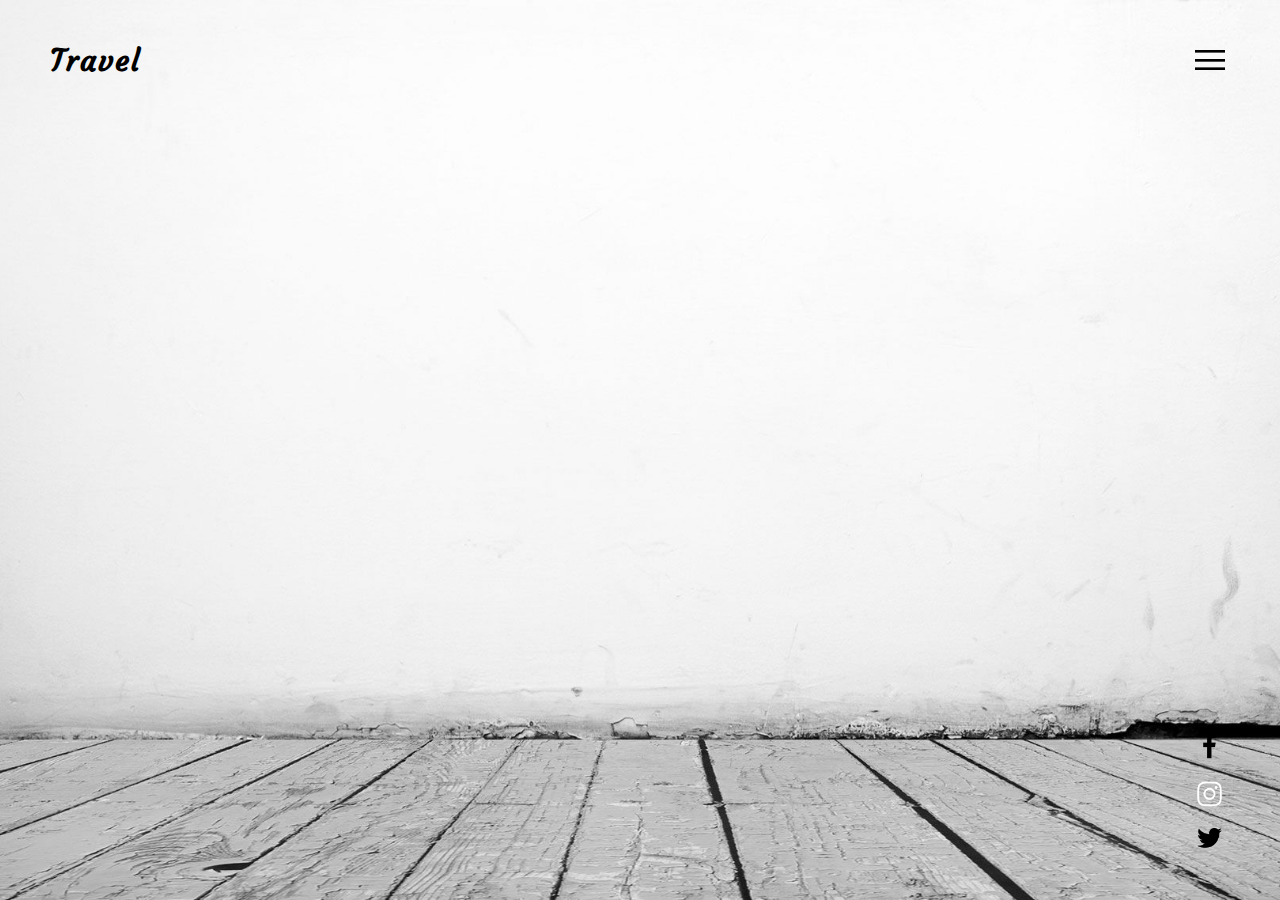
==== booking.html @ b0efcd55 "first commit" ====
<!DOCTYPE html>
<html lang="en">
<head>
    <meta name="viewport" content="width=device-width, initial-scale=1.0">
    <title>Booking Site</title>
    <link rel="stylesheet" type="text/css" href="css/booking.css">
</head>
<body>
    <section>
        <header>
            <a href="#" class="logo">Travel</a>
            <div class="toggle" onclick="toggleMenu();"></div>
        </header>
        <ul class="media">
            <li><a href="#"><img src="img/blackfacebook.png"></a></li>
            <li><a href="#"><img src="img/instagram.png"></a></li>
            <li><a href="#"><img src="img/blacktwitter.png"></a></li>
        </ul>
        <div class="navigation">
            <ul>
                <li><a href="index.html">Home</a></li>
                <li><a href="#">About</a></li>
                <li><a href="booking.html">Booking</a></li>
                <li><a href="#">Contact</a></li>
            </ul>
        </div>

    </section>
    <script type="text/javascript">
        function toggleMenu(){
            const menyToggle = document.querySelector('.toggle');
            const navigation = document.querySelector('.navigation');
            menyToggle.classList.toggle('active');
            navigation.classList.toggle('active');
        }
    </script>
</body>
</html>
---- css/booking.css ----
@import url('https://fonts.googleapis.com/css?family=Poppins:200,300,400,500,600,700,800,900&display=swap');
@import url('https://fonts.googleapis.com/css2?family=Courgette&display=swap');
* {
    margin: 0;
    padding: 0;
    box-sizing: border-box;
    font-family: 'Poppins', sans-serif;
}
section{
    position: relative;
    display: flex;
    justify-content: flex-start;
    align-items: center;
    min-height: 100vh;
    background: url(../img/booking.jpg);
    background-size: cover;
    background-position: center;
    background-repeat: no-repeat;
}
header {
    position: absolute;
    top: 0;
    left: 0;
    width: 100%;
    padding: 40px 50px;
    display: flex;
    justify-content: space-between;
    align-items: center;
    z-index: 1000;
}
header {
    position: absolute;
    top: 0;
    left: 0;
    width: 100%;
    padding: 40px 50px;
    display: flex;
    justify-content: space-between;
    align-items: center;
    z-index: 1000;
}
header .logo {
    position: relative;
    color: rgb(0, 0, 0);
    text-decoration: none;
    font-family: 'Courgette', 'cursive';
    font-size: 30px;
    font-weight: 700;
    letter-spacing: 2px;
}
header .toggle {
    position: relative;
    width: 40px;
    height: 40px;
    background: url(../img/blackmenu.png);
    background-size: 30px;
    background-position: center;
    background-repeat: no-repeat;
    cursor: pointer;
}
header .toggle.active {
    background: url(../img/close.png);
    background-size: 25px;
    background-position: center;
    background-repeat: no-repeat;
    cursor: pointer;
}
.media {
    position: absolute;
    bottom: 40px;
    right: 50px;
    display: flex;
    justify-content: center;
    align-items: center;
    flex-direction: column;
}
.media li {
    color: #000;
    list-style: none;
}
.media li a {
    color: #000;
    display: inline-block;
    text-decoration: none;
    transform: scale(0.6);
}
.navigation {
    position: absolute;
    top: 0;
    left: 0;
    width: 100%;
    height: 100%;
    background: #fff;
    display: flex;
    justify-content: center;
    align-items: center;
    opacity: 0;
    visibility: hidden;
    transition: 0.2s;
}
.navigation.active {
    opacity: 1;
    visibility: visible;
}
.navigation ul {
    display: flex;
    justify-content: center;
    align-items: center;
    flex-direction: column;
}
.navigation ul li {
    list-style: none;

}
.navigation ul li a {
    display: inline-block;
    color: #000;
    font-size: 2em;
    text-decoration: none;
    font-weight: 100;
}
.navigation ul li a:hover {
    color: rgba(0, 153, 255, 0.349)
}
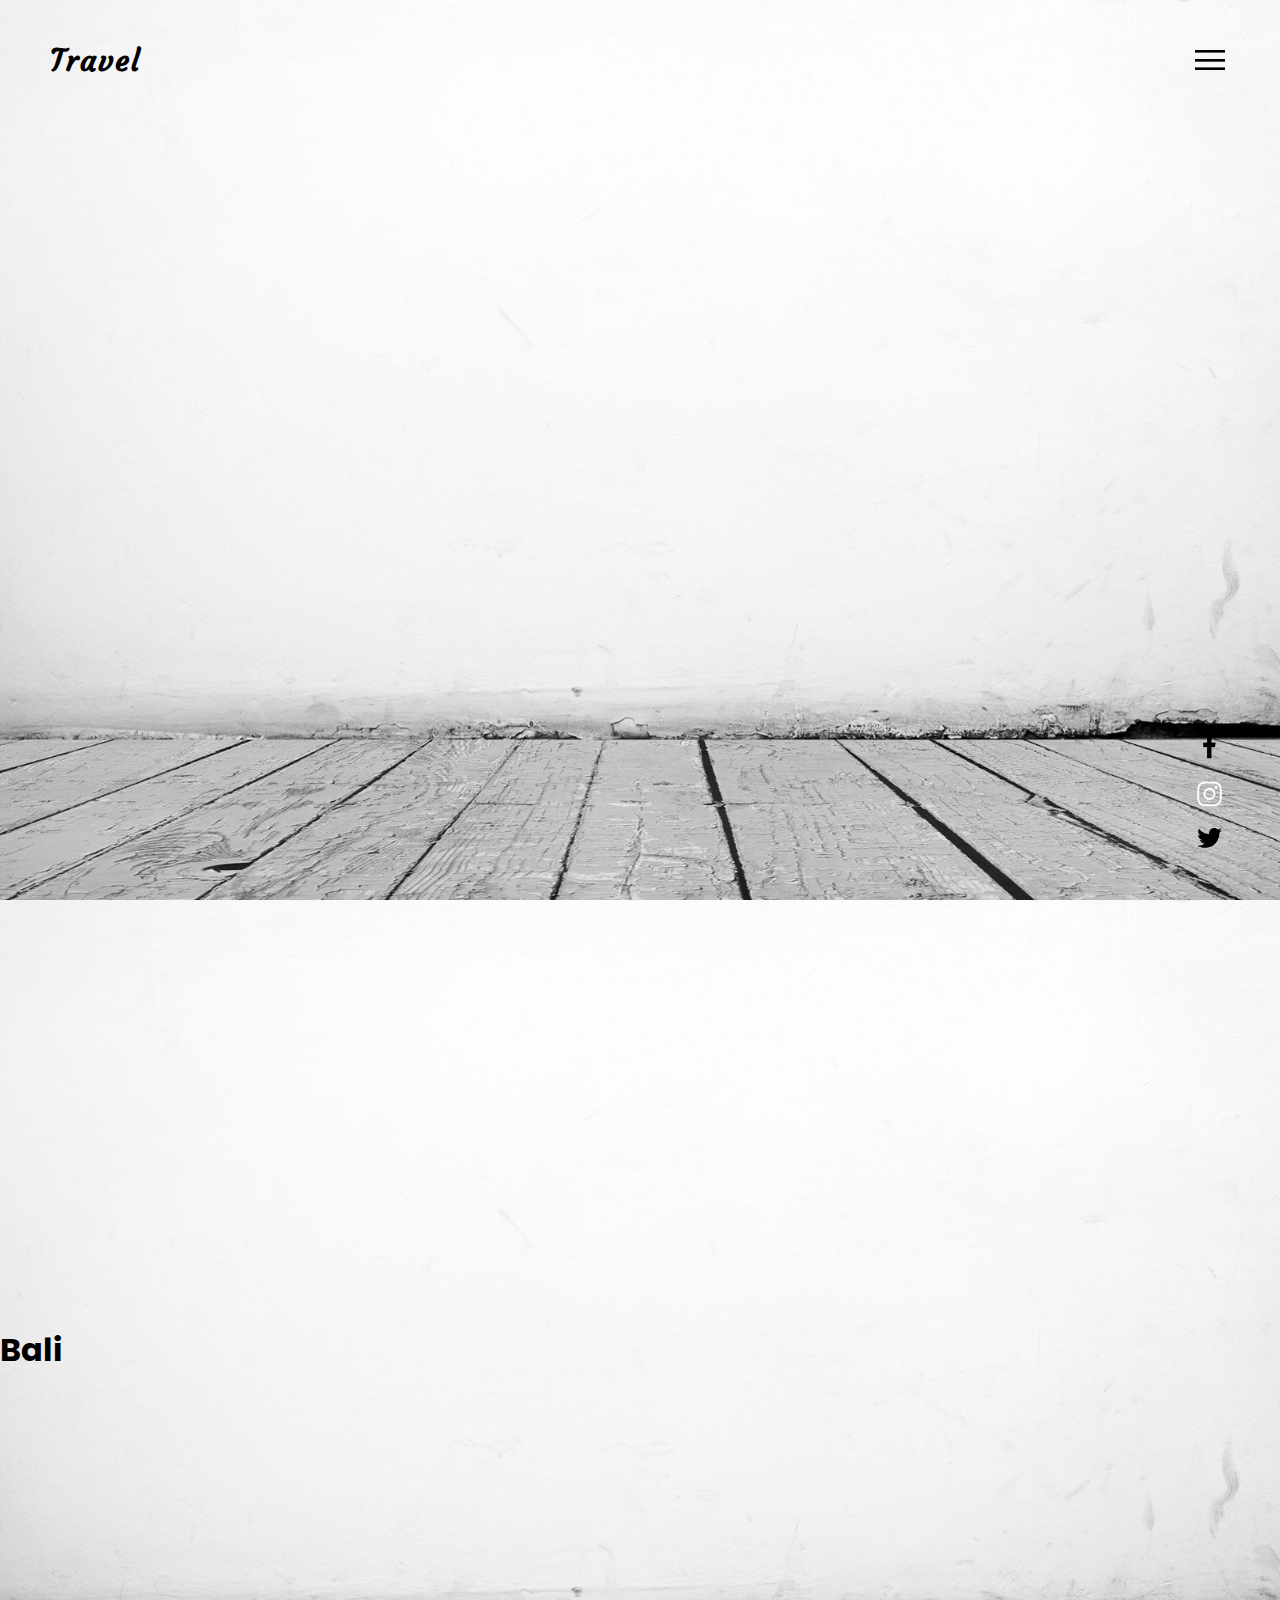
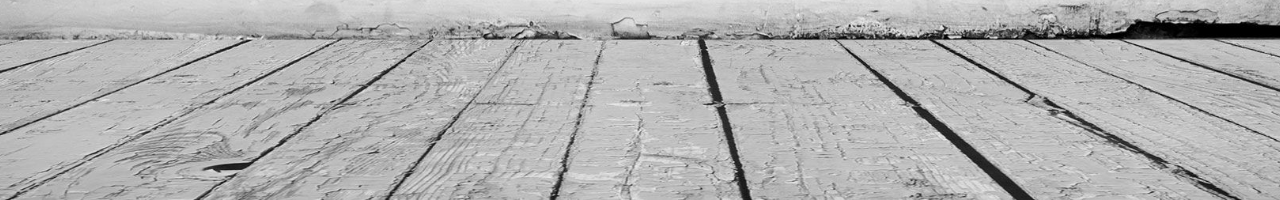
==== commit ecbc03a3: "added javascript functions" ====
--- a/booking.html
+++ b/booking.html
@@ -16,23 +16,23 @@
             <li><a href="#"><img src="img/instagram.png"></a></li>
             <li><a href="#"><img src="img/blacktwitter.png"></a></li>
         </ul>
-        <div class="navigation">
+        <nav class="navigation">
             <ul>
-                <li><a href="index.html">Home</a></li>
-                <li><a href="#">About</a></li>
-                <li><a href="booking.html">Booking</a></li>
-                <li><a href="#">Contact</a></li>
+                <a href="index.html">Home</a>
+                <a href="#">About</a>
+                <a href="booking.html">Booking</a>
+                <a href="#">Contact</a>
             </ul>
-        </div>
-
+        </nav>
     </section>
-    <script type="text/javascript">
-        function toggleMenu(){
-            const menyToggle = document.querySelector('.toggle');
-            const navigation = document.querySelector('.navigation');
-            menyToggle.classList.toggle('active');
-            navigation.classList.toggle('active');
-        }
-    </script>
+    <section class="grid-container">
+        <main>
+            <article>
+                <h1>Bali</h1>
+                
+            </article>
+        </main>
+    </section>
+    <script src="scripts/toggleMenu.js"></script>
 </body>
 </html>--- a/css/booking.css
+++ b/css/booking.css
@@ -112,13 +112,13 @@
     list-style: none;
 
 }
-.navigation ul li a {
+.navigation ul a {
     display: inline-block;
     color: #000;
     font-size: 2em;
     text-decoration: none;
     font-weight: 100;
 }
-.navigation ul li a:hover {
+.navigation ul a:hover {
     color: rgba(0, 153, 255, 0.349)
 }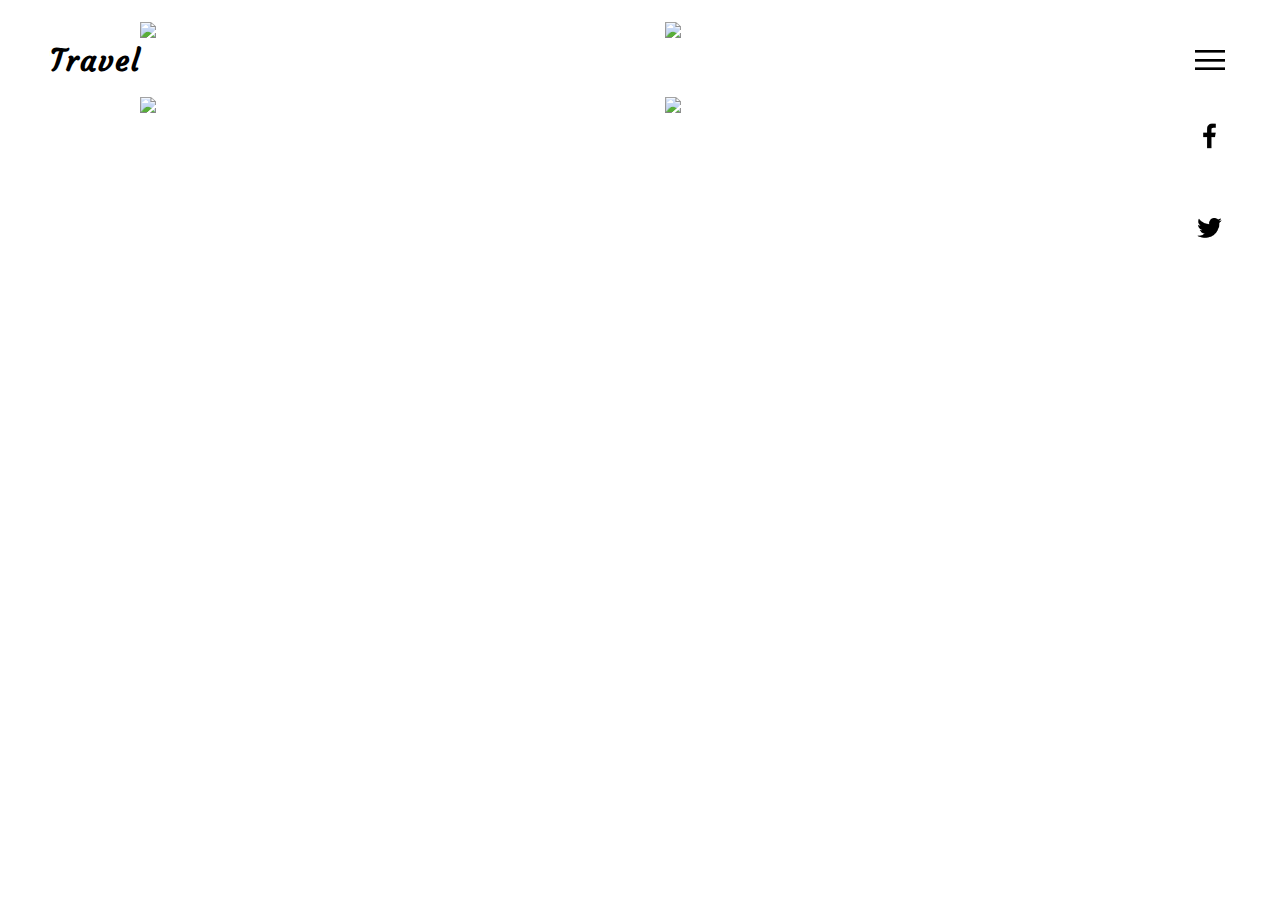
==== commit d001fefc: "added pictures to booking.html" ====
--- a/booking.html
+++ b/booking.html
@@ -6,7 +6,7 @@
     <link rel="stylesheet" type="text/css" href="css/booking.css">
 </head>
 <body>
-    <section>
+    <section class="grid-container">
         <header>
             <a href="#" class="logo">Travel</a>
             <div class="toggle" onclick="toggleMenu();"></div>
@@ -24,12 +24,18 @@
                 <a href="#">Contact</a>
             </ul>
         </nav>
-    </section>
-    <section class="grid-container">
         <main>
             <article>
-                <h1>Bali</h1>
-                
+                <img src="img/baliMindre.jpg" class="start_img">
+            </article>
+            <article>
+                <img src="img/maldievesMindre.jpg" class="start_img">
+            </article>
+            <article>
+                <img src="img/philippinesMindre.jpg" class="start_img">
+            </article>
+            <article>
+                <img src="img/phiphiMindre.jpg" class="start_img">
             </article>
         </main>
     </section>
--- a/css/booking.css
+++ b/css/booking.css
@@ -6,17 +6,18 @@
     box-sizing: border-box;
     font-family: 'Poppins', sans-serif;
 }
-section{
+body {
     position: relative;
     display: flex;
     justify-content: flex-start;
     align-items: center;
     min-height: 100vh;
-    background: url(../img/booking.jpg);
-    background-size: cover;
+    background-size: auto;
     background-position: center;
     background-repeat: no-repeat;
+    min-height: 100%;
 }
+
 header {
     position: absolute;
     top: 0;
@@ -121,4 +122,47 @@
 }
 .navigation ul a:hover {
     color: rgba(0, 153, 255, 0.349)
+}
+main {
+    display: grid;
+    grid-template-columns: 1fr;
+    grid-template-rows: auto auto auto 50px;
+    grid-gap: 50px;
+}
+.start_img {
+    max-width: 100%;
+    height: auto;
+}
+@media screen and (min-width: 1025px) {
+    section {
+        background-size: auto;
+    }
+    .content h2 {
+        font-size: 20vw;
+        line-height: 1em;
+        color: rgb(255, 255, 255);
+        font-family: 'Courgette', cursive;
+        text-shadow: 0 0 black;
+    }
+    section.grid-container{
+        width: 1000px;
+        margin: 20px auto;
+    }
+    main {
+        display: grid;
+        grid-template-columns: 1fr 1fr;
+        grid-template-rows: auto auto auto 50px;
+        grid-gap: 50px;
+    }
+    body {
+        position: relative;
+        display: flex;
+        justify-content: flex-start;
+        align-items: center;
+        min-height: 100vh;
+        background-size: auto;
+        background-position: center;
+        background-repeat: no-repeat;
+        min-height: 100%;
+    }
 }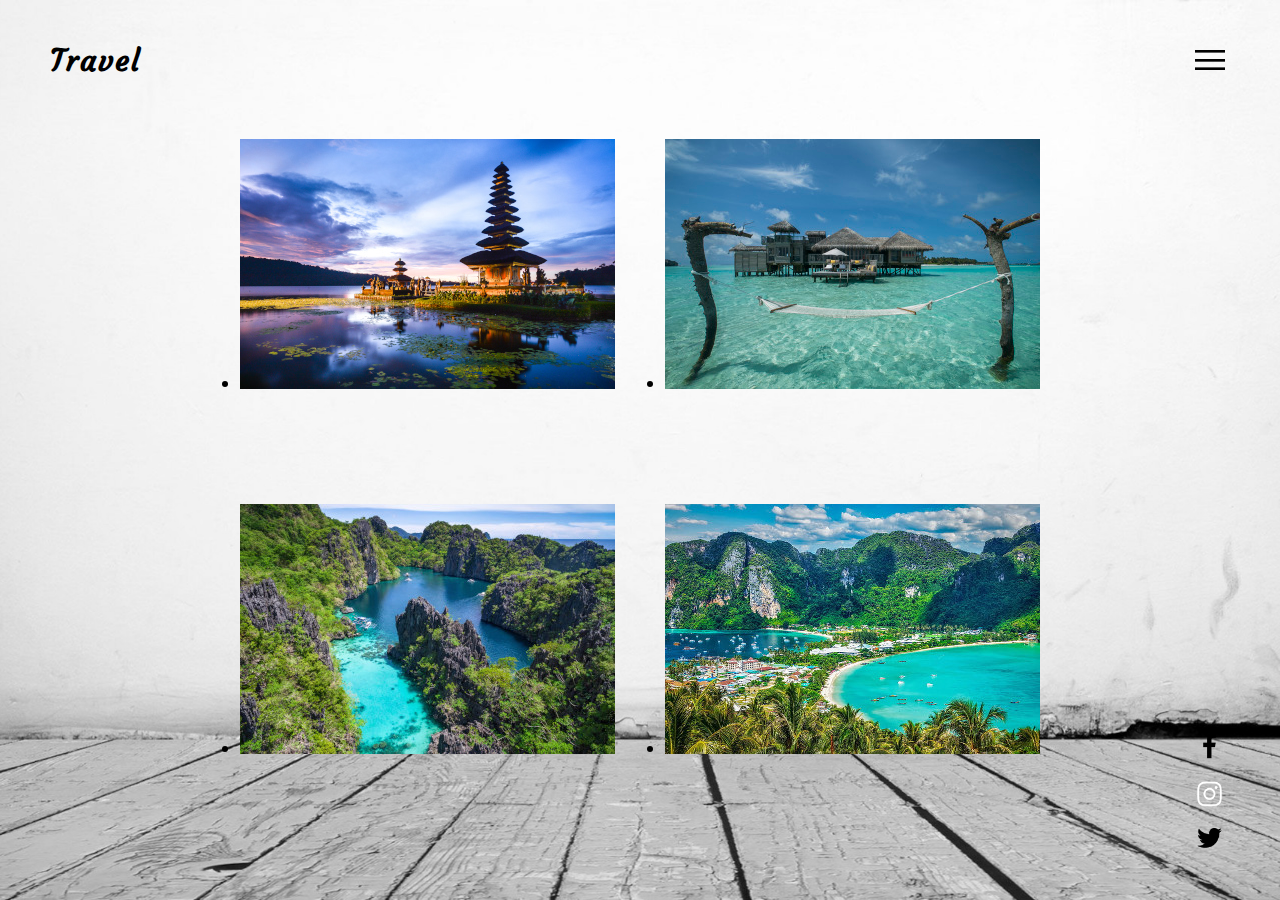
==== commit d29af82c: "fixed pictures positions" ====
--- a/booking.html
+++ b/booking.html
@@ -6,7 +6,7 @@
     <link rel="stylesheet" type="text/css" href="css/booking.css">
 </head>
 <body>
-    <section class="grid-container">
+    <section>
         <header>
             <a href="#" class="logo">Travel</a>
             <div class="toggle" onclick="toggleMenu();"></div>
@@ -25,18 +25,12 @@
             </ul>
         </nav>
         <main>
-            <article>
-                <img src="img/baliMindre.jpg" class="start_img">
-            </article>
-            <article>
-                <img src="img/maldievesMindre.jpg" class="start_img">
-            </article>
-            <article>
-                <img src="img/philippinesMindre.jpg" class="start_img">
-            </article>
-            <article>
-                <img src="img/phiphiMindre.jpg" class="start_img">
-            </article>
+            <ul class="grid-container">
+                <li><a href="#"><img src="img/baliMindre.jpg"></a></li>
+                <li><a href="#"><img src="img/maldievesMindre.jpg"></a></li>
+                <li><a href="#"><img src="img/philippinesMindre.jpg"></a></li>
+                <li><a href="#"><img src="img/phiphiMindre.jpg"></a></li>
+            </ul>
         </main>
     </section>
     <script src="scripts/toggleMenu.js"></script>
--- a/css/booking.css
+++ b/css/booking.css
@@ -6,28 +6,23 @@
     box-sizing: border-box;
     font-family: 'Poppins', sans-serif;
 }
-body {
+.grid-container{
+    display:grid;
+    grid-template-columns: 1fr 1fr;
+    grid-template-rows: 35vh;
+    grid-gap: 50px;
+    text-align: center;
+}
+section {
     position: relative;
-    display: flex;
-    justify-content: flex-start;
+    display: grid;
+    justify-content: center;
     align-items: center;
     min-height: 100vh;
-    background-size: auto;
+    background: url(../img/booking.jpg);
+    background-size: cover;
     background-position: center;
     background-repeat: no-repeat;
-    min-height: 100%;
-}
-
-header {
-    position: absolute;
-    top: 0;
-    left: 0;
-    width: 100%;
-    padding: 40px 50px;
-    display: flex;
-    justify-content: space-between;
-    align-items: center;
-    z-index: 1000;
 }
 header {
     position: absolute;
@@ -123,17 +118,7 @@
 .navigation ul a:hover {
     color: rgba(0, 153, 255, 0.349)
 }
-main {
-    display: grid;
-    grid-template-columns: 1fr;
-    grid-template-rows: auto auto auto 50px;
-    grid-gap: 50px;
-}
-.start_img {
-    max-width: 100%;
-    height: auto;
-}
-@media screen and (min-width: 1025px) {
+@media(max-width: 991px) {
     section {
         background-size: auto;
     }
@@ -144,25 +129,11 @@
         font-family: 'Courgette', cursive;
         text-shadow: 0 0 black;
     }
-    section.grid-container{
-        width: 1000px;
-        margin: 20px auto;
-    }
-    main {
-        display: grid;
-        grid-template-columns: 1fr 1fr;
-        grid-template-rows: auto auto auto 50px;
+    .grid-container{
+        display:grid;
+        grid-template-columns: 1fr;
+        grid-template-rows: 35vh;
         grid-gap: 50px;
-    }
-    body {
-        position: relative;
-        display: flex;
-        justify-content: flex-start;
-        align-items: center;
-        min-height: 100vh;
-        background-size: auto;
-        background-position: center;
-        background-repeat: no-repeat;
-        min-height: 100%;
+        text-align: center;
     }
 }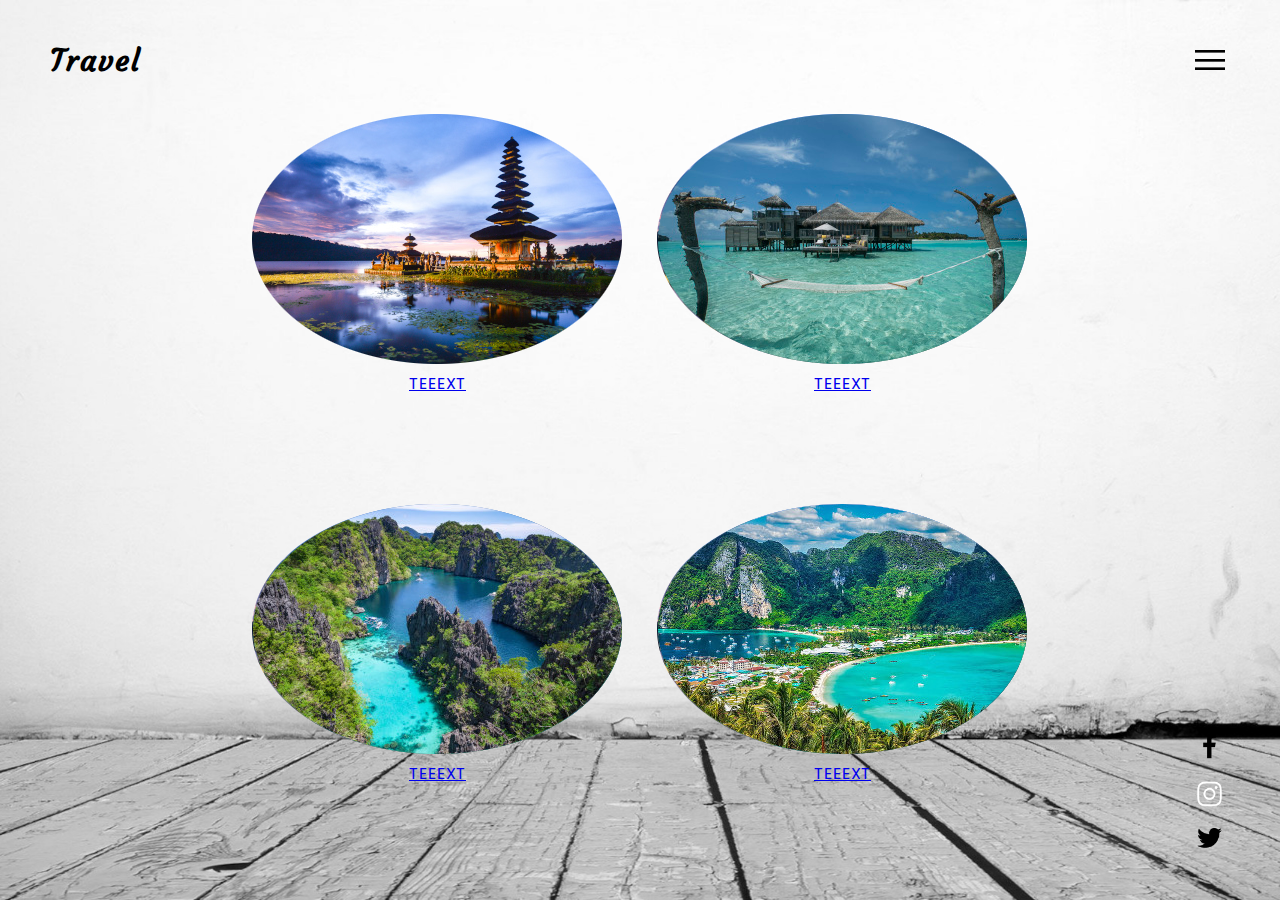
==== commit 21cba18d: "circled images" ====
--- a/booking.html
+++ b/booking.html
@@ -26,10 +26,10 @@
         </nav>
         <main>
             <ul class="grid-container">
-                <li><a href="#"><img src="img/baliMindre.jpg"></a></li>
-                <li><a href="#"><img src="img/maldievesMindre.jpg"></a></li>
-                <li><a href="#"><img src="img/philippinesMindre.jpg"></a></li>
-                <li><a href="#"><img src="img/phiphiMindre.jpg"></a></li>
+                <li><a href="#"><img src="img/balicircle.png"><div>TEEEXT</div></a></li>
+                <li><a href="#"><img src="img/maldievescircle.png"><div>TEEEXT</div></a></li>
+                <li><a href="#"><img src="img/philippinescircle.png"><div>TEEEXT</div></a></li>
+                <li><a href="#"><img src="img/phiphicircle.png"><div>TEEEXT</div></a></li>
             </ul>
         </main>
     </section>
--- a/css/booking.css
+++ b/css/booking.css
@@ -6,11 +6,14 @@
     box-sizing: border-box;
     font-family: 'Poppins', sans-serif;
 }
+main ul {
+    list-style-type: none;
+}
 .grid-container{
     display:grid;
     grid-template-columns: 1fr 1fr;
-    grid-template-rows: 35vh;
-    grid-gap: 50px;
+    grid-template-rows: 40vh;
+    grid-gap: 30px;
     text-align: center;
 }
 section {
